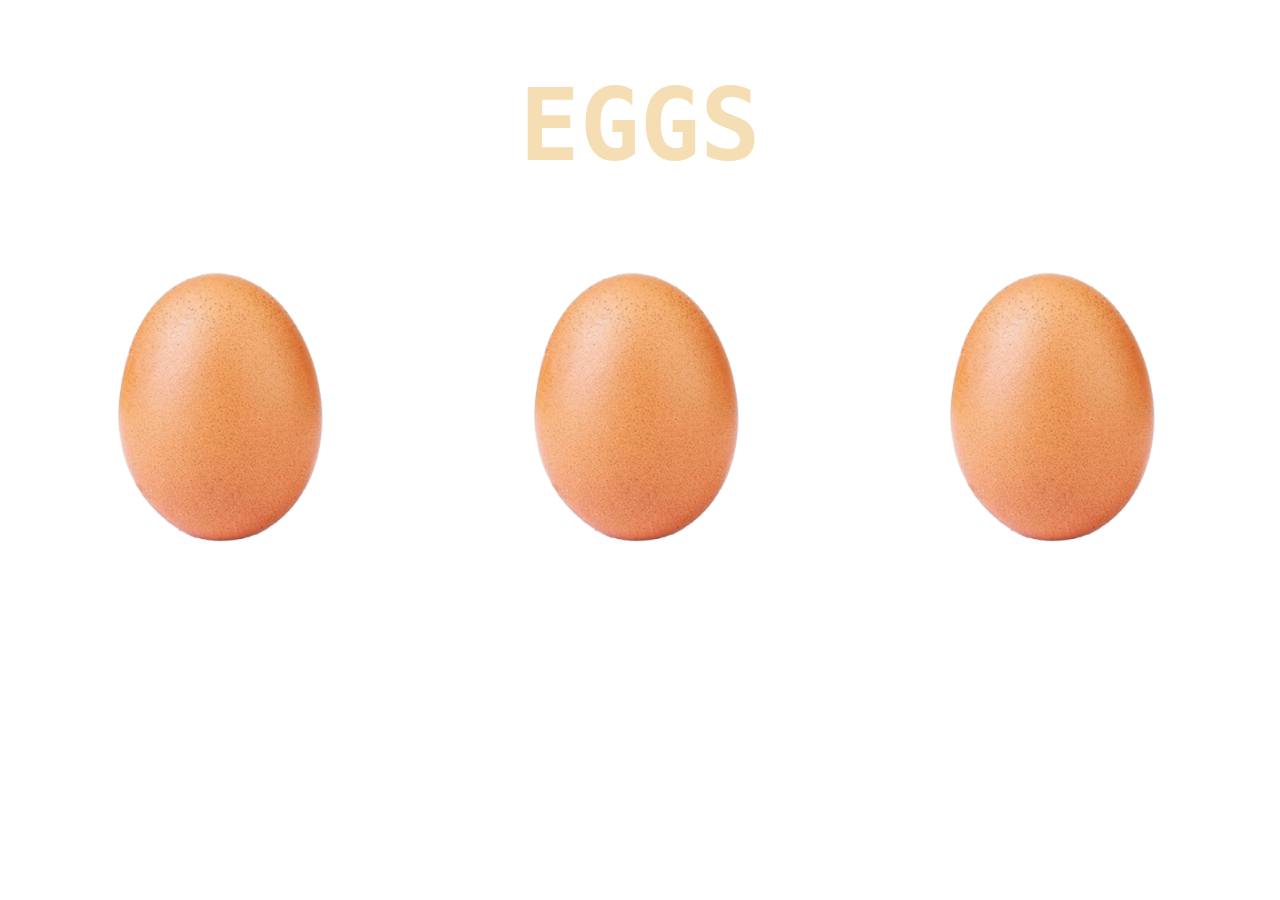
==== index.html @ 5da1c72b "file path changes" ====
<!DOCTYPE html>
<head>
    <link rel="stylesheet" href="styles.css">
    <title>Moshi moshi</title>
</head>
<body>
    <div>
        <h1>EGGS</h1>
    </div>
    <div class="eggs">
        <div class="container">
            <div class="item">
                <a href="p1.html">
                    <img src="eggegg.png" width="400">
                </a><br>
            </div>
            <div class="item">
                <a href="p2.html">
                    <img src="eggegg.png" width="400">
                </a><br>
            </div>
            <div class="item" >
                <a href="p3.html">
                    <img src="eggegg.png" width="400">
                </a><br>
            </div>
        </div>
    </div>
</body>
</html>
---- styles.css ----
body {
    background-color:white;
  }

h1 {
    color: wheat;
    background-color: white;
    font-size: 100px;
    font-family: monospace;
    text-align: center;
  }
.eggs{
    text-align: center;
} 

.container {
    display: flex; 
    flex-direction: row;
    justify-content: space-evenly;
}
              
.item {
    flex-basis: auto; 
}
      
button {
    padding: 0;
    border: none;
    font-family: -apple-system, BlinkMacSystemFont, "Segoe UI", Roboto, Oxygen,
    Ubuntu, Cantarell, "Open Sans", "Helvetica Neue", sans-serif;
  font-weight: 500;
  color: rgb(255, 237, 203);
    background-color: transparent;
    cursor: pointer;
    padding: 10px 20px;
    background-color: #474044;
    border-radius: 5px;
}
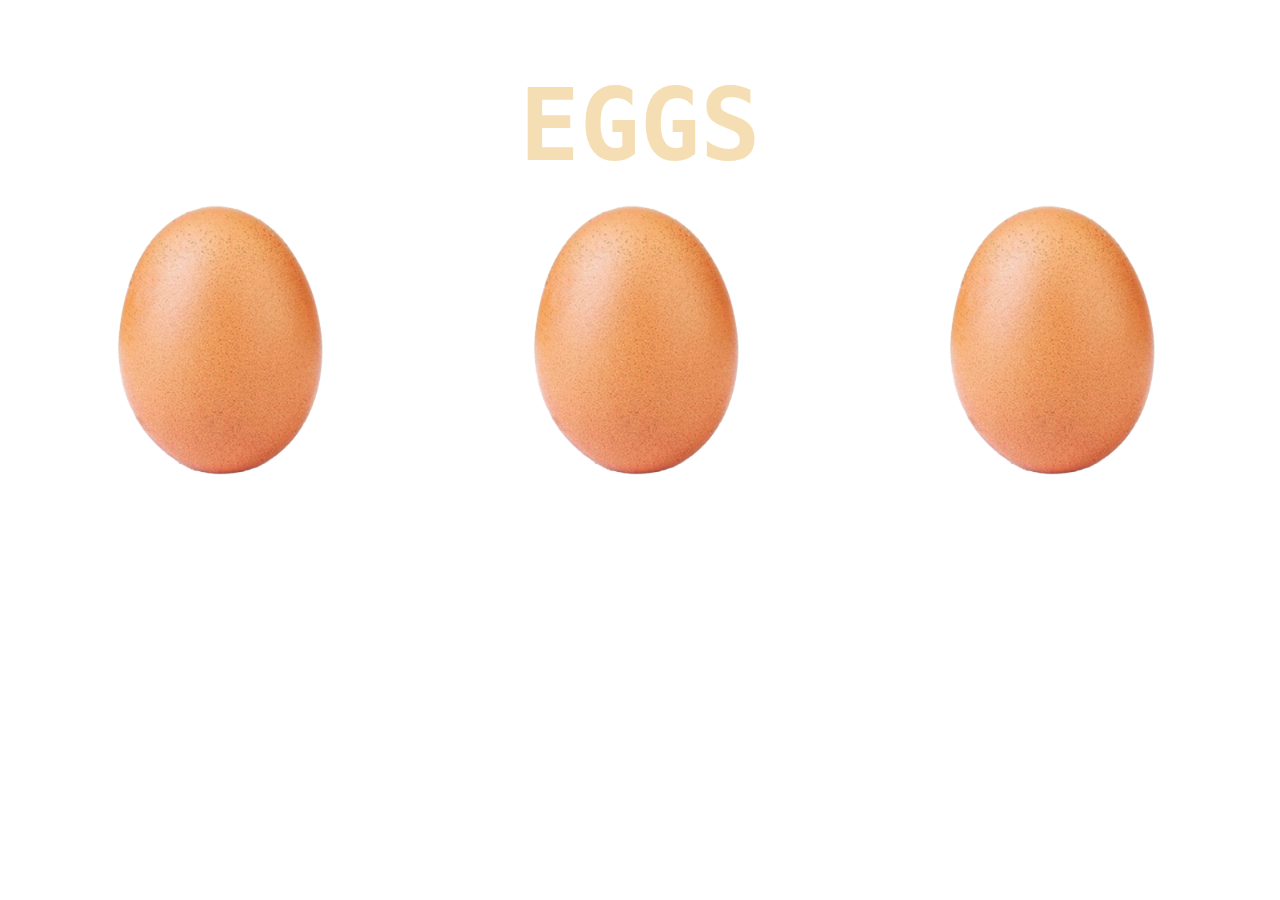
==== commit 834e77cd: "edits on selectors" ====
--- a/index.html
+++ b/index.html
@@ -8,20 +8,20 @@
         <h1>EGGS</h1>
     </div>
     <div class="eggs">
-        <div class="container">
+        <div class="container" id="egg">
             <div class="item">
                 <a href="p1.html">
-                    <img src="eggegg.png" width="400">
+                    <img src="eggegg.png">
                 </a><br>
             </div>
             <div class="item">
                 <a href="p2.html">
-                    <img src="eggegg.png" width="400">
+                    <img src="eggegg.png">
                 </a><br>
             </div>
             <div class="item" >
                 <a href="p3.html">
-                    <img src="eggegg.png" width="400">
+                    <img src="eggegg.png">
                 </a><br>
             </div>
         </div>
--- a/styles.css
+++ b/styles.css
@@ -1,38 +1,61 @@
 body {
-    background-color:white;
+  background-color:white;
   }
 
 h1 {
-    color: wheat;
-    background-color: white;
-    font-size: 100px;
-    font-family: monospace;
-    text-align: center;
+  color: wheat;
+  background-color: white;
+  font-size: 100px;
+  font-family: monospace;
+  text-align: center;
+  margin-bottom: 0px;
   }
+
 .eggs{
-    text-align: center;
+  text-align: center;
 } 
 
+#egg{
+  background-color: transparent;
+}
+
 .container {
-    display: flex; 
-    flex-direction: row;
-    justify-content: space-evenly;
+  display: flex; 
+  flex-direction: row;
+  justify-content: space-evenly;
+  font-size: 20px;
 }
               
 .item {
-    flex-basis: auto; 
+  flex-basis: auto; 
+
 }
       
 button {
-    padding: 0;
-    border: none;
-    font-family: -apple-system, BlinkMacSystemFont, "Segoe UI", Roboto, Oxygen,
-    Ubuntu, Cantarell, "Open Sans", "Helvetica Neue", sans-serif;
+  padding: 0;
+  border: none;
+  font-family: -apple-system, BlinkMacSystemFont, "Segoe UI", Roboto, Oxygen,Ubuntu, Cantarell, "Open Sans", "Helvetica Neue", sans-serif;
   font-weight: 500;
   color: rgb(255, 237, 203);
-    background-color: transparent;
-    cursor: pointer;
-    padding: 10px 20px;
-    background-color: #474044;
-    border-radius: 5px;
+  cursor: pointer;
+  padding: 10px 20px;
+  background-color: #474044;
+  border-radius: 5px;
+}
+
+img{
+  width:400px;
+}
+
+.pokemon{
+  width: 300px;
+  margin-top: 10px;
+  margin-bottom: 40px;
+
+}
+
+p{
+  font-size: 20px;
+  color: wheat;
+  font-family:Arial, Helvetica, sans-serif;
 }